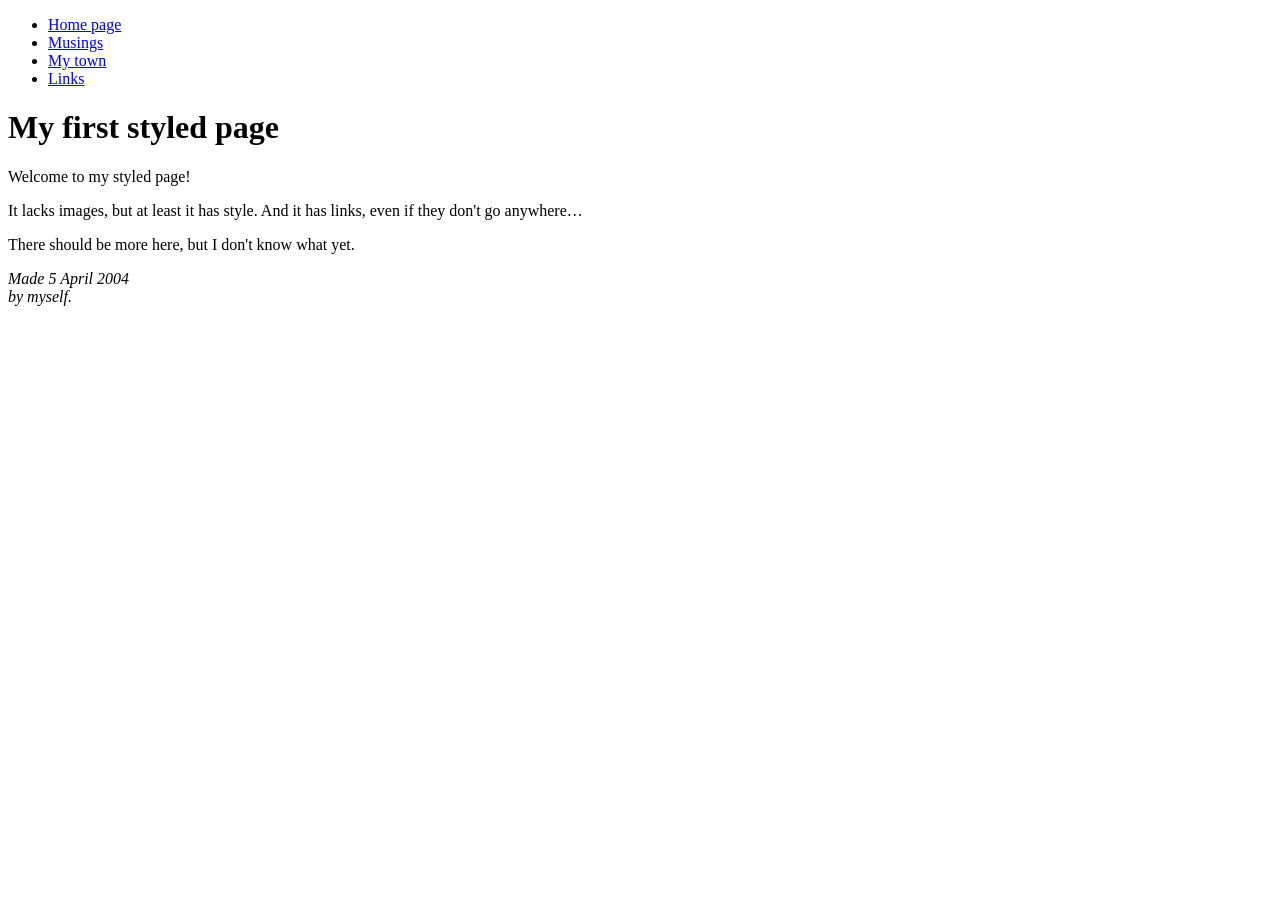
==== index.html @ 713b6509 "Add files via upload" ====
<!DOCTYPE html PUBLIC "-//W3C//DTD HTML 4.01//EN">
<html>
<head>
  <title>My first styled page</title>
    <link rel="stylesheet" href="mystyle.css">
</head>

<body>

<!-- Site navigation menu -->
<ul class="navbar">
  <li><a href="www.7k7k.com">Home page</a>
  <li><a href="musings.html">Musings</a>
  <li><a href="town.html">My town</a>
  <li><a href="links.html">Links</a>
</ul>

<!-- Main content -->
<h1>My first styled page</h1>

<p>Welcome to my styled page!

<p>It lacks images, but at least it has style.
And it has links, even if they don't go
anywhere&hellip;

<p>There should be more here, but I don't know
what yet.

<!-- Sign and date the page, it's only polite! -->
<address>Made 5 April 2004<br>
  by myself.</address>

</body>
</html>
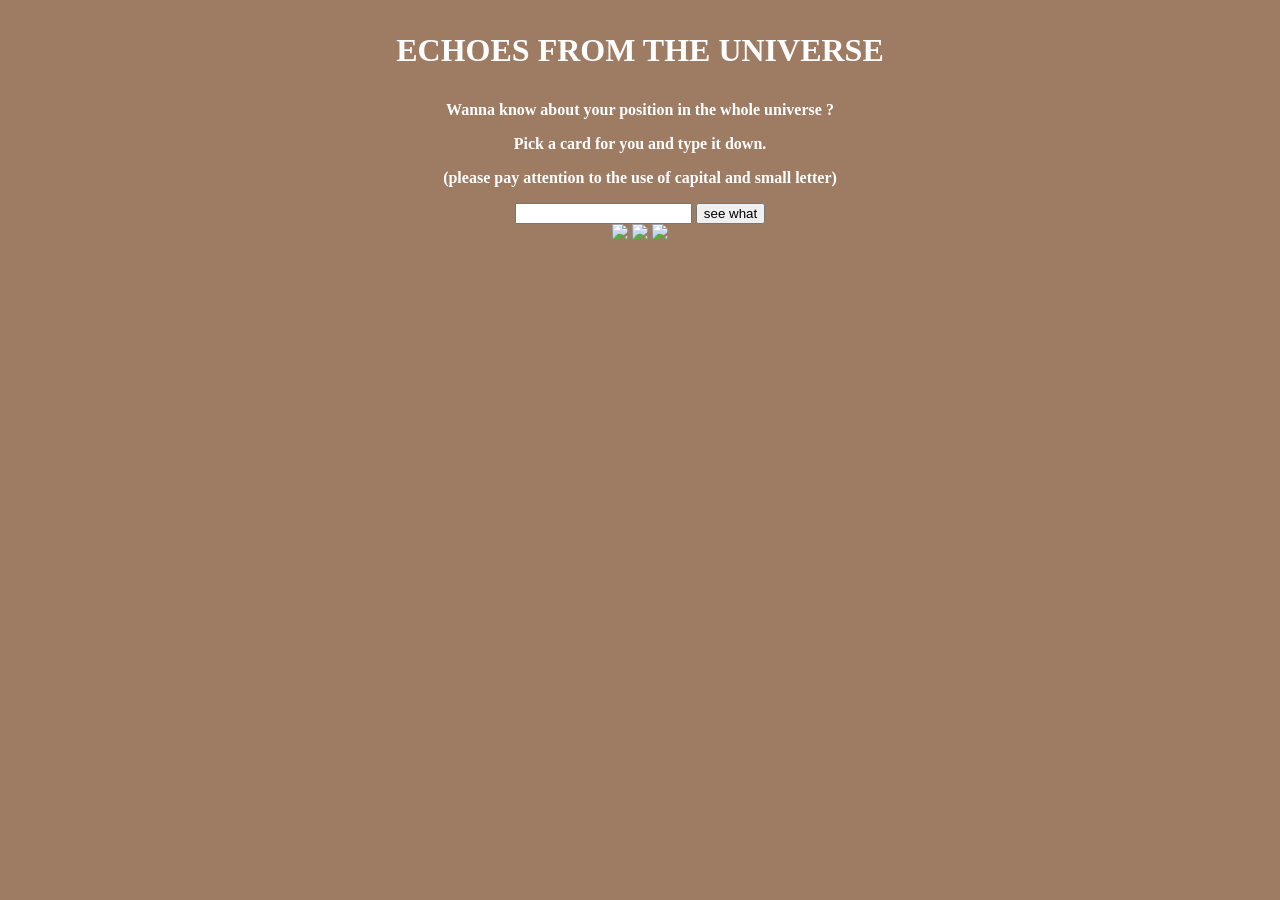
==== commit 9867ac7c: "Add files via upload" ====
--- a/index.html
+++ b/index.html
@@ -1,35 +1,43 @@
-<!DOCTYPE html PUBLIC "-//W3C//DTD HTML 4.01//EN">
+<!DOCTYPE html>
 <html>
 <head>
-  <title>My first styled page</title>
-    <link rel="stylesheet" href="mystyle.css">
+    <title>tarrow</title>
 </head>
-
+<body style="background-color:#9e7c64;">
 <body>
 
-<!-- Site navigation menu -->
-<ul class="navbar">
-  <li><a href="www.7k7k.com">Home page</a>
-  <li><a href="musings.html">Musings</a>
-  <li><a href="town.html">My town</a>
-  <li><a href="links.html">Links</a>
-</ul>
+<h1 style="color:white;text-align:center;">
+  <p>ECHOES FROM THE UNIVERSE</p>
+<h4 style="color:white;text-align:center;">
+  <p>Wanna know about your position in the whole universe ?</p>
+  <p>Pick a card for you and type it down.</p>
+  <p>(please pay attention to the use of capital and small letter)</p>
+  <input id="ip"/>
 
-<!-- Main content -->
-<h1>My first styled page</h1>
+  <button onclick="pickone()">see what</button>
 
-<p>Welcome to my styled page!
 
-<p>It lacks images, but at least it has style.
-And it has links, even if they don't go
-anywhere&hellip;
 
-<p>There should be more here, but I don't know
-what yet.
 
-<!-- Sign and date the page, it's only polite! -->
-<address>Made 5 April 2004<br>
-  by myself.</address>
+<script src="tarrow.js">  </script>
+
+  <style type ="css">
+
+  .myban{
+    width:400px;
+    height:300px;
+    border:1px solid#ccc;
+    margin-left:10px;
+    margin-right:10px;
+  }
+
+  </style>
+<div class="myban">
+<img src="hw1-A.png" ></img>
+<img src="hw1-B.png" ></img>
+<img src="hw1-C.png" ></img>
+
+</div>
 
 </body>
 </html>
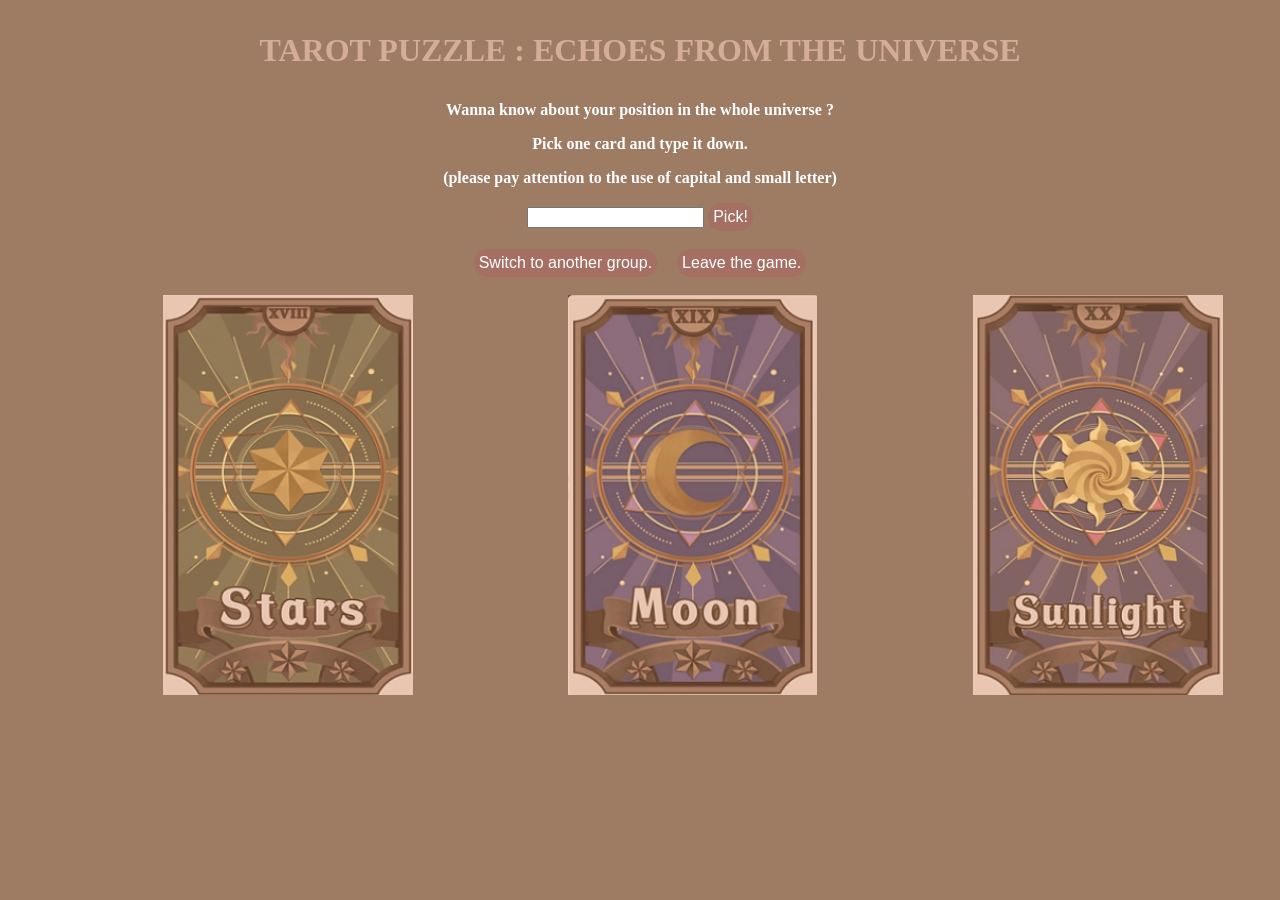
==== commit 86581ccb: "Add files via upload" ====
--- a/index.html
+++ b/index.html
@@ -5,39 +5,59 @@
 </head>
 <body style="background-color:#9e7c64;">
 <body>
+    <script src="tarrow.js">  </script>
+    <style type ="text/css">
+    .myban{
+      width: 300px
+      height:400px
+      float:left;
+      align:center;
+    }
+    .myban img{
+  width:250px;
+  height:400px;
+  float: left;
+  margin-left: 155px;
+    }
+    .button {
+        background-color:#a56f63;
+        border: 5px;
+        color: white;
+        padding: 5px 5px;
+        text-align: center;
+        text-decoration: none;
+        border-radius:15px;
+        display: inline-block;
+        font-size: 16px;
+      }
+  </style>
 
-<h1 style="color:white;text-align:center;">
-  <p>ECHOES FROM THE UNIVERSE</p>
+<h1 style="color:#d5ac97;text-align:center;">
+  <p>TAROT PUZZLE : ECHOES FROM THE UNIVERSE</p>
+
 <h4 style="color:white;text-align:center;">
   <p>Wanna know about your position in the whole universe ?</p>
-  <p>Pick a card for you and type it down.</p>
+  <p>Pick one card and type it down.</p>
   <p>(please pay attention to the use of capital and small letter)</p>
   <input id="ip"/>
-
-  <button onclick="pickone()">see what</button>
-
-
-
-
-<script src="tarrow.js">  </script>
-
-  <style type ="css">
-
-  .myban{
-    width:400px;
-    height:300px;
-    border:1px solid#ccc;
-    margin-left:10px;
-    margin-right:10px;
-  }
-
-  </style>
-<div class="myban">
-<img src="hw1-A.png" ></img>
-<img src="hw1-B.png" ></img>
-<img src="hw1-C.png" ></img>
-
-</div>
+  <button class="button" onclick="pickone()">Pick!</button><br></br>
+  <button class="button" onclick="nextone()">Switch to another group.</button>&emsp;
+  <button class="button" onclick="end()">Leave the game.</button><br><br>
+<div class="myban"  >
+    <div id="pic1" style="display:block;"><img src="hw1-A.png"/></div>
+    <div id="pic2" style="display:block;"><img src="hw1-B.png"/></div>
+    <div id="pic3" style="display:block;"><img src="hw1-C.png"/></div>
+  </div>
+<div class="myban" >
+    <div id="pic4" style="display:none;"><img src="hw1-D.png"/></div>
+    <div id="pic5" style="display:none;"><img src="hw1-E.png"/></div>
+    <div id="pic6" style="display:none;"><img src="hw1-F.png"/></div>
+  </div>
+<div class="myban" >
+    <div id="pic7" style="display:none;"><img src="hw1-G.png"/></div>
+    <div id="pic8" style="display:none;"><img src="hw1-H.png"/></div>
+    <div id="pic9" style="display:none;"><img src="hw1-I.png"/></div>
+  </div>
 
 </body>
 </html>
